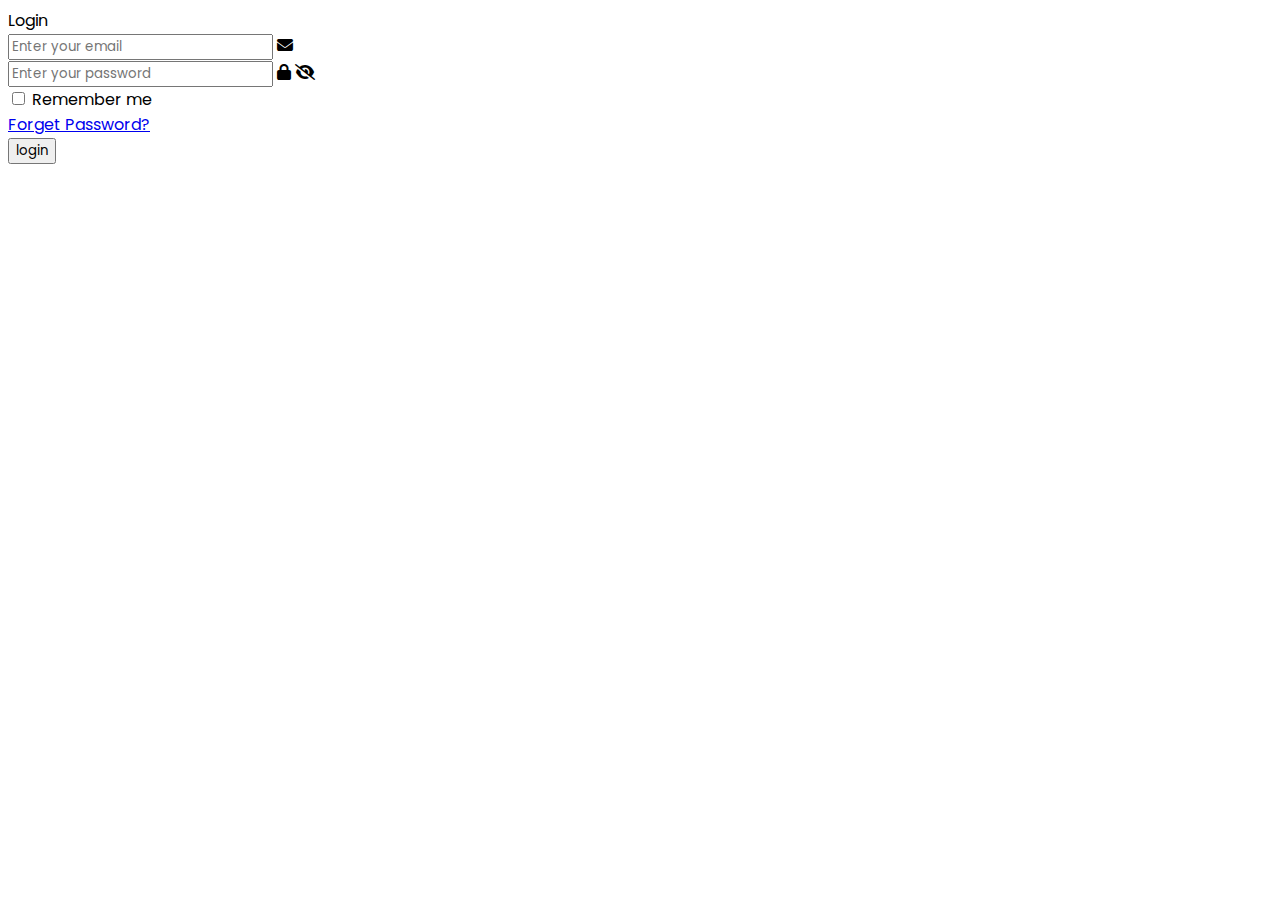
==== 4-form/index.html @ a4f091b3 "day 4 update" ====
<!DOCTYPE html>
<html lang="en">
  <head>
    <meta charset="UTF-8" />
    <meta name="viewport" content="width=device-width, initial-scale=1.0" />
    <!-- FontAwesome -->
    <link
      rel="stylesheet"
      href="https://cdnjs.cloudflare.com/ajax/libs/font-awesome/6.4.2/css/all.min.css"
    />
    <!-- CSS -->
    <link rel="stylesheet" href="./style.css" />
    <!-- Title -->
    <title>Form | Day #4 Code Challenge</title>
  </head>
  <body>
    <div class="container">
      <div class="form">
        <div class="form login">
          <span class="title"> Login </span>
          <form action="" name="loginForm">
            <!-- Login Form -->
            <div class="input-field">
              <input type="email" name="email" placeholder="Enter your email" />
              <i class="fa-solid fa-envelope"></i>
            </div>
            <div class="input-field">
              <input
                type="text"
                name="password"
                class="password"
                placeholder="Enter your password"
              />
              <i class="fa-solid fa-lock"></i>
              <i class="fa-solid fa-eye-slash"></i>
            </div>
            <div class="checkbox-text">
              <div class="checkbox-content">
                <input type="checkbox" id="logcheck" />
                <label for="logcheck" class="text">Remember me</label>
              </div>
              <a href="#" class="text">Forget Password?</a>
            </div>

            <!-- button -->
            <div class="input-field btn">
              <input type="submit" value="login" />
            </div>
          </form>
        </div>
      </div>
    </div>
    <!-- Script -->
    <script src="./index.js"></script>
  </body>
</html>
---- 4-form/style.css ----
@import url('https://fonts.googleapis.com/css2?family=Poppins:wght@100;200;300;400;500;600;700;800;900&display=swap');

* {
    font-family: 'Poppins', sans-serif;
}
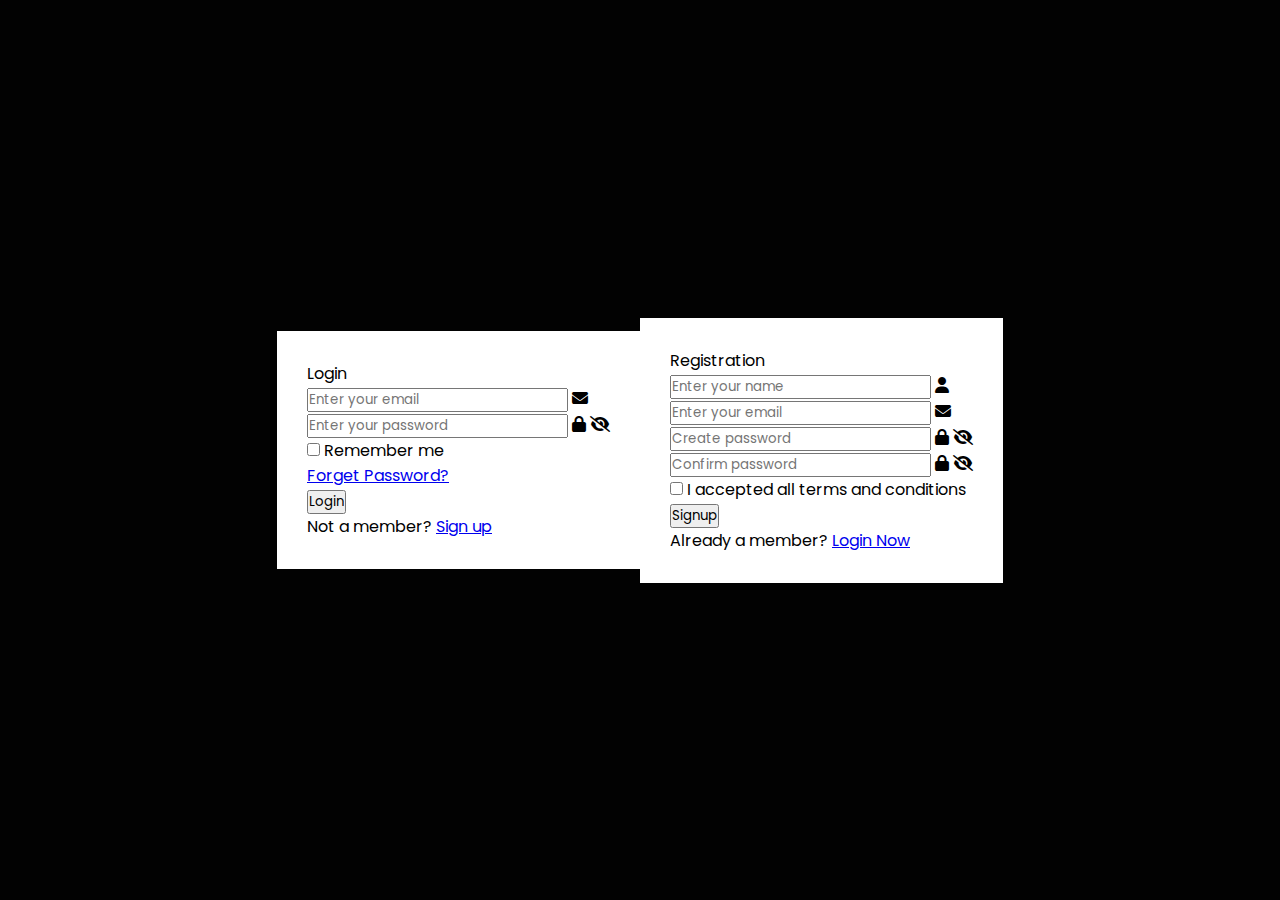
==== commit 74c6f1a0: "update coding challenge day 4" ====
--- a/4-form/index.html
+++ b/4-form/index.html
@@ -15,7 +15,7 @@
   </head>
   <body>
     <div class="container">
-      <div class="form">
+      <div class="forms">
         <div class="form login">
           <span class="title"> Login </span>
           <form action="" name="loginForm">
@@ -44,9 +44,65 @@
 
             <!-- button -->
             <div class="input-field btn">
-              <input type="submit" value="login" />
+              <input type="submit" value="Login" />
             </div>
           </form>
+          <div class="login-signup">
+            <span class="text">Not a member?</span>
+            <a href="#" class="text signup-link">Sign up</a>
+          </div>
+        </div>
+
+        <!-- Registration Form -->
+        <div class="form signup">
+          <span class="title">Registration</span>
+          <form action="" name="signup-form">
+            <div class="input-field">
+              <input type="text" name="name" placeholder="Enter your name" />
+              <i class="fa-solid fa-user"></i>
+            </div>
+            <div class="input-field">
+              <input type="email" name="email" placeholder="Enter your email" />
+              <i class="fa-solid fa-envelope"></i>
+            </div>
+            <div class="input-field">
+              <input
+                type="password"
+                name="password"
+                class="password"
+                placeholder="Create password"
+              />
+              <i class="fa-solid fa-lock"></i>
+              <i class="fa-solid fa-eye-slash"></i>
+            </div>
+            <div class="input-field">
+              <input
+                type="password"
+                name="password"
+                class="password"
+                placeholder="Confirm password"
+              />
+              <i class="fa-solid fa-lock"></i>
+              <i class="fa-solid fa-eye-slash"></i>
+            </div>
+            <div class="checkbox-text">
+              <div class="checkbox-content">
+                <input type="checkbox" id="logcheck" />
+                <label for="logcheck" class="text"
+                  >I accepted all terms and conditions</label
+                >
+              </div>
+            </div>
+
+            <!-- Button -->
+            <div class="input-field btn">
+              <input type="submit" value="Signup" />
+            </div>
+          </form>
+          <div class="login-signup">
+            <span class="text">Already a member?</span>
+            <a href="#" class="text signup-link">Login Now</a>
+          </div>
         </div>
       </div>
     </div>
--- a/4-form/style.css
+++ b/4-form/style.css
@@ -1,5 +1,31 @@
+/* General Style */
 @import url('https://fonts.googleapis.com/css2?family=Poppins:wght@100;200;300;400;500;600;700;800;900&display=swap');
 
 * {
+    margin: 0;
+    padding: 0;
+    box-sizing: border-box;
     font-family: 'Poppins', sans-serif;
+}
+body {
+    height: 100vh;
+    display: flex;
+    align-items: center;
+    justify-content: center;
+    background-color: #020202;
+}
+
+/* Content Style */
+.container .forms {
+    display: flex;
+    align-items: center;
+    height: 440px;
+    width: 200;
+    transition: height 0.2s ease;
+}
+.container .form {
+    width: 50%;
+    padding: 30px;
+    background-color: #fff;
+    transition: margin-left 0.2s ease;
 }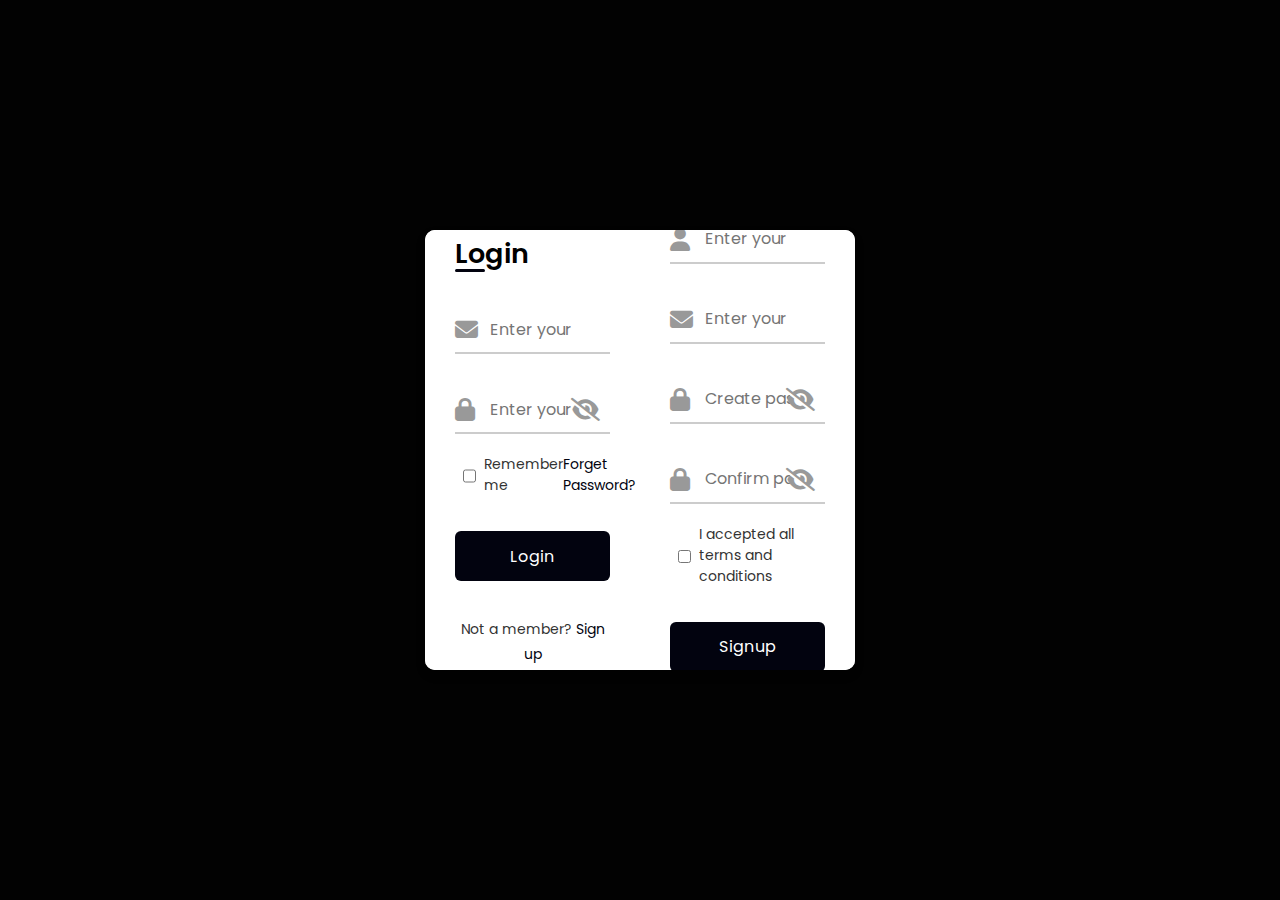
==== commit 9820449c: "update day #4" ====
--- a/4-form/index.html
+++ b/4-form/index.html
@@ -32,7 +32,7 @@
                 placeholder="Enter your password"
               />
               <i class="fa-solid fa-lock"></i>
-              <i class="fa-solid fa-eye-slash"></i>
+              <i class="fa-solid fa-eye-slash showhidepw"></i>
             </div>
             <div class="checkbox-text">
               <div class="checkbox-content">
@@ -73,7 +73,7 @@
                 placeholder="Create password"
               />
               <i class="fa-solid fa-lock"></i>
-              <i class="fa-solid fa-eye-slash"></i>
+              <i class="fa-solid fa-eye-slash showhidepw"></i>
             </div>
             <div class="input-field">
               <input
@@ -83,7 +83,7 @@
                 placeholder="Confirm password"
               />
               <i class="fa-solid fa-lock"></i>
-              <i class="fa-solid fa-eye-slash"></i>
+              <i class="fa-solid fa-eye-slash showhidepw"></i>
             </div>
             <div class="checkbox-text">
               <div class="checkbox-content">
--- a/4-form/style.css
+++ b/4-form/style.css
@@ -14,6 +14,16 @@
     justify-content: center;
     background-color: #020202;
 }
+.container {
+    position: relative;
+    max-width: 430px;
+    width: 100%;
+    background: #fff;
+    border-radius: 10px;
+    box-shadow: 0 5px 10px rgba(0, 0, 0, 0.2);
+    overflow: hidden;
+    margin: 0 20px;
+}
 
 /* Content Style */
 .container .forms {
@@ -28,4 +38,121 @@
     padding: 30px;
     background-color: #fff;
     transition: margin-left 0.2s ease;
+}
+.container.active .login {
+    margin-left: -50%;
+    opacity: 0;
+    transition: margin-left 0.10 ease, opacity 0.15 ease;
+}
+.container.active .signup {
+    opacity: 1;
+    transition: opacity 0.2s ease;
+}
+.container.active .forms {
+    height: 600px;
+}
+.container .form .title {
+    font-size: 27px;
+    font-weight: 600;
+    position: relative;
+}
+.form .title::before {
+    content: '';
+    position: absolute;
+    left: 0;
+    bottom: 0;
+    height: 3px;
+    width: 30px;
+    border-radius: 20px;
+    background-color: #02030f;
+}
+.form .input-field {
+    position: relative;
+    height: 50px;
+    width: 100%;
+    margin-top: 30px;
+}
+.input-field input {
+    position: absolute;
+    height: 100%;
+    width: 100%;
+    padding: 0 35px;
+    border: none;
+    outline: none;
+    font-size: 16px;
+    border-bottom: 2px solid #ccc;
+    border-top: 2px solid transparent;
+    transition: all 0.3 ease;
+}
+.input-field input:focus {
+    border-bottom: 2px solid #02030f;
+}
+.input-field i {
+    position: absolute;
+    color: #999;
+    top: 50%;
+    transform: translateY(-50%);
+    font-size: 23px;
+    transition: all 0.2s ease;
+}
+.input-field input:focus ~ i {
+    color: #02030f;
+}
+.input-field i.showhidepw {
+    right: 0;
+    cursor: pointer;
+    padding: 10px;
+}
+.input-field i.icon {
+    left: 0;
+}
+.form .checkbox-text {
+    display: flex;
+    align-items: center;
+    justify-content: space-between;
+    margin-top: 20px;
+}
+.checkbox-text .checkbox-content {
+    display: flex;
+    align-content: center;
+}
+.checkbox-content input {
+    margin: 0 8px -2px 8px;
+    accent-color: #02030f;
+}
+.form .text {
+    color: #333;
+    font-size: 14px;
+}
+.form a.text {
+    color: #02030f;
+    text-decoration: none;
+}
+.form a:hover {
+    text-decoration: underline;
+    font-weight: 500;
+}
+.form .btn {
+    margin-top: 35px;
+}
+.btn input {
+    border: none;
+    color: #fff;
+    background-color: #02030f;
+    font-size: 16px;
+    font-weight: 400;
+    letter-spacing: 1px;
+    border-radius: 6px;
+    cursor: pointer;
+    transition: all 0.3s ease;
+}
+.btn input:hover {
+    background-color: #181a2c;
+}
+.form a:hover {
+    text-decoration: underline;
+}
+.form .login-signup {
+    margin-top: 35px;
+    text-align: center;
 }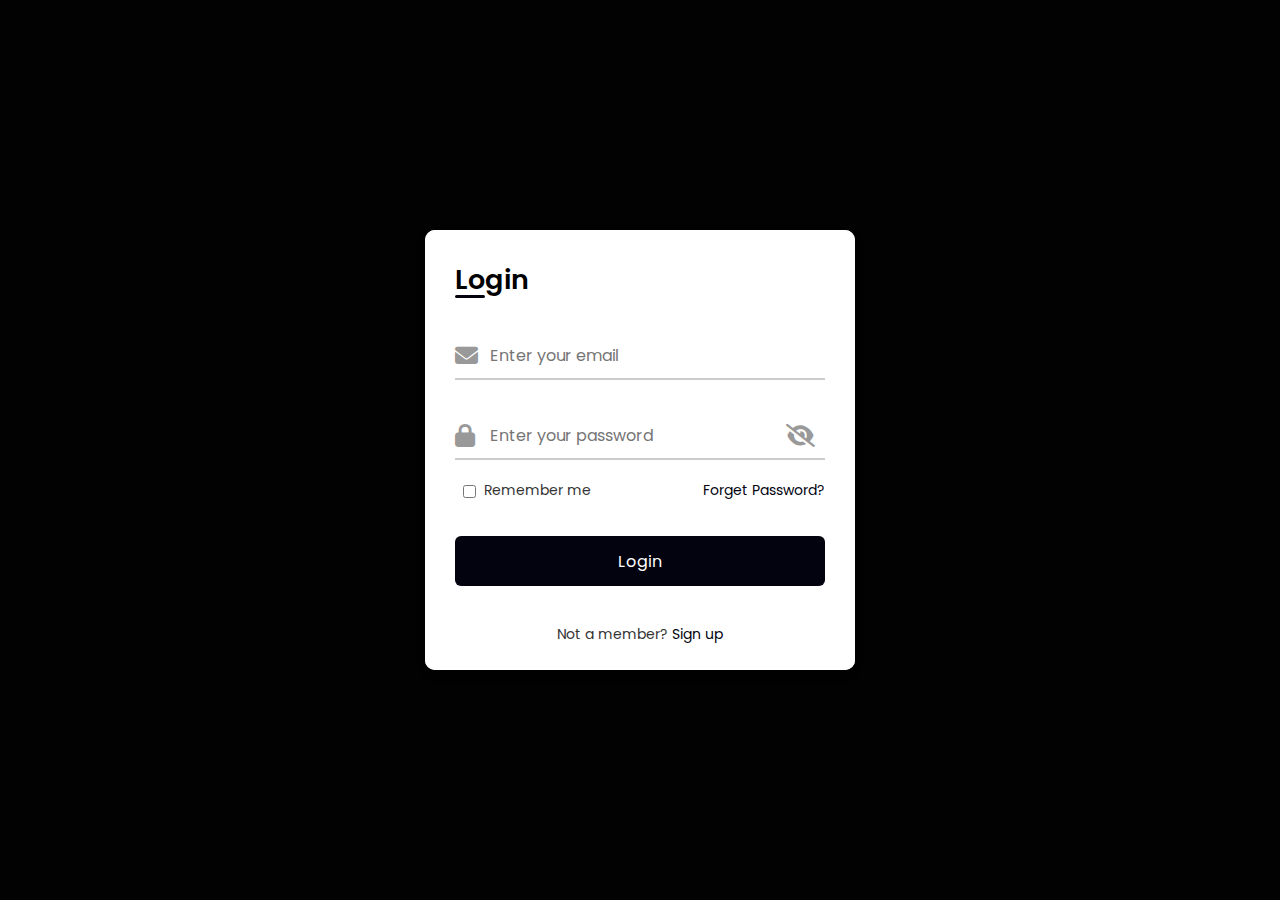
==== commit bb22dc28: "update" ====
--- a/4-form/index.html
+++ b/4-form/index.html
@@ -18,8 +18,9 @@
       <div class="forms">
         <div class="form login">
           <span class="title"> Login </span>
+
+          <!-- Login Form -->
           <form action="" name="loginForm">
-            <!-- Login Form -->
             <div class="input-field">
               <input type="email" name="email" placeholder="Enter your email" />
               <i class="fa-solid fa-envelope"></i>
@@ -41,7 +42,6 @@
               </div>
               <a href="#" class="text">Forget Password?</a>
             </div>
-
             <!-- button -->
             <div class="input-field btn">
               <input type="submit" value="Login" />
@@ -101,7 +101,7 @@
           </form>
           <div class="login-signup">
             <span class="text">Already a member?</span>
-            <a href="#" class="text signup-link">Login Now</a>
+            <a href="#" class="text login-link">Login Now</a>
           </div>
         </div>
       </div>
--- a/4-form/style.css
+++ b/4-form/style.css
@@ -20,21 +20,21 @@
     width: 100%;
     background: #fff;
     border-radius: 10px;
-    box-shadow: 0 5px 10px rgba(0, 0, 0, 0.2);
+    box-shadow: 0 5px 10px rgba(0, 0, 0, 0.1);
     overflow: hidden;
     margin: 0 20px;
 }
 
 /* Content Style */
 .container .forms {
-    display: flex;
+    display: wrap;
     align-items: center;
     height: 440px;
     width: 200;
     transition: height 0.2s ease;
 }
 .container .form {
-    width: 50%;
+    width: 100%;
     padding: 30px;
     background-color: #fff;
     transition: margin-left 0.2s ease;
